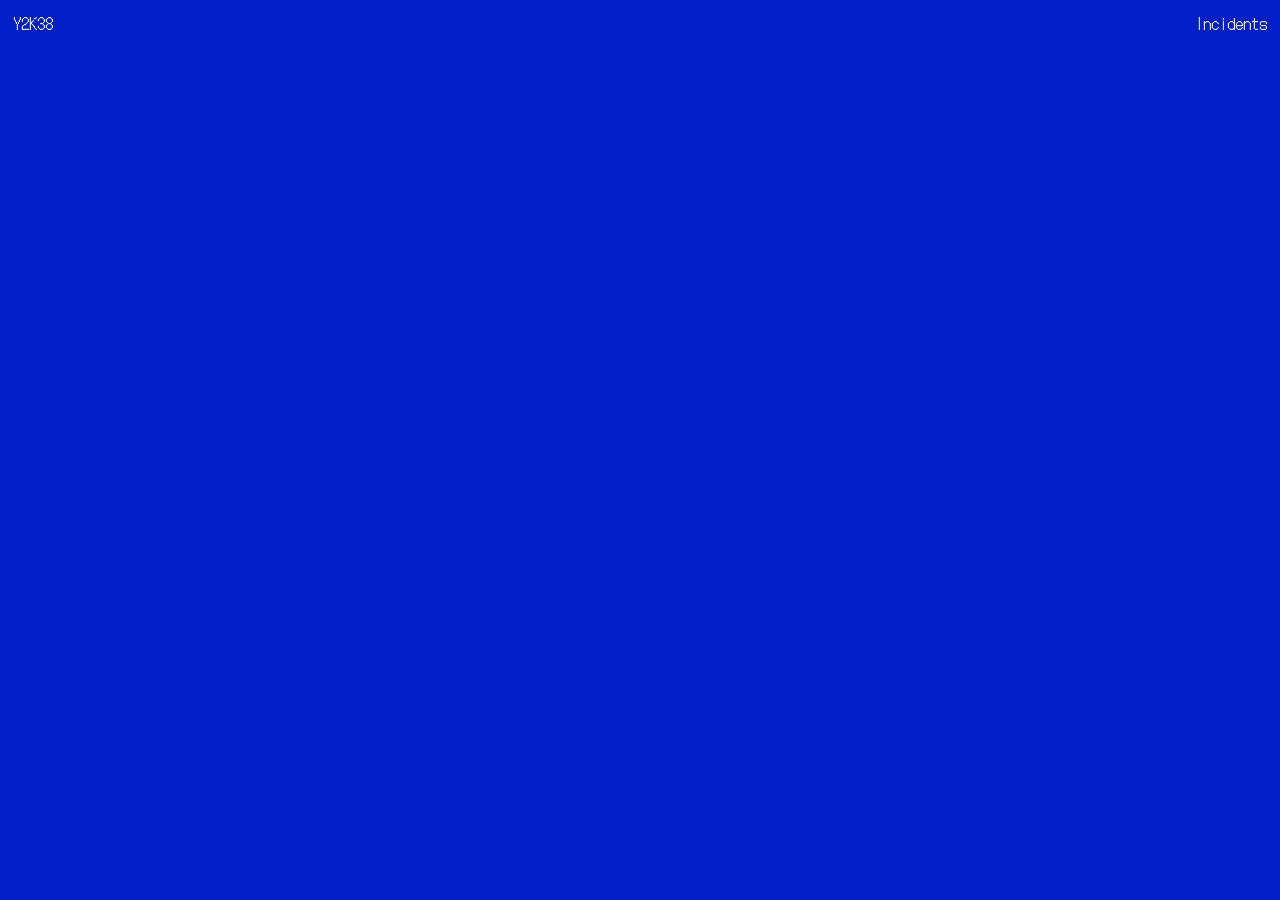
==== about.html @ ddc5a2a6 "Added Sources" ====
<!DOCTYPE html>
<html lang="en">
<head>
    <meta charset="UTF-8">
    <meta name="viewport" content="width=device-width, initial-scale=1.0">
    <title>About</title>

    <link rel="stylesheet" href="css/style.css">

    <!--FAVICON-->
    <link rel="icon" type="image/x-icon" href="images/error-favicon.svg">

    <!--FONTS-->
    <link rel="preconnect" href="https://fonts.googleapis.com">
    <link rel="preconnect" href="https://fonts.gstatic.com" crossorigin>
    <link href="https://fonts.googleapis.com/css2?family=DotGothic16&family=Outfit:wght@100..900&display=swap" rel="stylesheet">

</head>
<body>
    <header>
        <nav>
            <ul>
                <li><a href="index.html">Y2K38</a></li>
                <li id="liveDecimal2"></li>
                <li><a href="incidents.html">Incidents</a></li>
            </ul>
        </nav>
    </header>

    <section class="info-wrapper">
        <div class="info">
            
        </div>
    </section>
    
    <script src="test.js"></script>
</body>
</html>
---- css/style.css ----
body {
    margin: 0;
    color: rgb(229, 229, 229);
}

html {
    /*background-color: rgb(0, 0, 0);*/
    background-color: rgba(3, 32, 200, 1);
}

:root {
  color-scheme: light dark;
}

/*@media (prefers-color-scheme: light) {
  html {
    background-color: rgba(3, 32, 200, 1);
  }
}

@media (prefers-color-scheme: dark) {
  html {
    background-color: rgb(0, 0, 0);
  }

  body {
    color: rgb(24, 178, 9);
  }
}*/

/* TYPOGRAPHY */

.dotgothic16-regular {
  font-family: "DotGothic16", sans-serif;
  font-weight: 400;
  font-style: normal;
}

h1 {
    font-family: "DotGothic16";
    font-size: 1.1rem;
    font-weight: normal;
    text-align: center;
}

h2 {
    font-family: "DotGothic16";
    font-size: 1rem;
    line-height: 150%;
    font-weight: normal;
}

h3 {
       font-family: "DotGothic16";
        font-size: 1.8rem;
        line-height: 120%;
        font-weight: normal;
        padding:0 8px;
}     

p {
    font-family: "DotGothic16";
    font-size: 0.9rem;
    line-height: 150%;
}

a {
    color: rgb(229, 229, 229);
    text-decoration: none;
    line-height: 180%;
}

a:hover {
    text-decoration: underline;
    color: rgb(60, 60, 255);
}

/*@media (prefers-color-scheme: dark) {
  a {
    color:  rgb(24, 178, 9);
  }
}*/


a.active {
    text-decoration: underline;

}

li {
    font-family: "DotGothic16";
    font-size: 1rem;
}

@media only screen and (max-width:700px) {
    h3 {
        font-size: 1.5rem;
    }

    p {
        font-size: 0.8rem;
    }

    li {
            font-size: 0.8rem;
    }
}
/* NAVIGATION BAR */

header {
    position: fixed;
    top: 1%;
    width: 100%;
}

ul {
    margin: 0 1%;
    padding: 0;
    list-style: none;
    list-style-type: none;
    text-align: center;
  
    display: flex; 
    flex-direction: row;
    justify-content:space-between;
    align-items: baseline;
  }


/* COUNTDOWN SECTION */

.start {
    height: 100vh;
    display: flex;
    justify-content: center;
    align-items: center;
}
.countdown h1 {
    text-align: center;
}



/* INFO SECTION */
.info-wrapper {
    margin: 0 1%;

}
.info {
    display: grid;
    grid-template-columns: 1fr 2fr 1fr;
    height:fit-content;

    column-gap: 1%;
    row-gap: -1%;
    padding-bottom: 3%;
}

.event-home {
    grid-row: span 6;
    border-left: 0.1px dotted white;
    overflow-y: scroll;
    margin-left: 3em;
    height: 120vh;
}

.event-home a:hover {
    color: rgb(60, 60, 255);
}

@media only screen and (max-width:700px) {
    .info {
        overflow-x: scroll;
    }

    .event-home {
        margin-left: 1em;
        height: 200vh;
    }

}


/* 404 ERROR PAGE */

.error-warning {
    text-align: center;
    height: 100vh;

    display: flex;
    flex-direction: column;
    justify-content: center;
    align-items: center;
}

.error-warning h1 {
    line-height: 30%;
}

/* INCIDENTS SECTION */

.incidents-wrapper {
    margin: 4em 1% 1%;
}

.incidents {
    display: grid;
    grid-template-columns: repeat(4, 1fr);
    grid-row: 2fr;
    gap: -1px;
    grid-auto-flow: row dense;
}

@media only screen and (max-width:1000px) {
    .incidents {
        display: grid;
        grid-template-columns: repeat(3, 1fr);
    }
}

@media only screen and (max-width:700px) {
    .incidents {
        display: grid;
        grid-template-columns: repeat(2, 1fr);
    }

    .tab p {
        font-size: 0.5rem;
    }
}

.incidents div {
    border-style: dotted;
    border-width: 0.1px;
    border-color: white;
    overflow-y: scroll;
}

.event {
    height: 250px;
}

.incidents .event-1x2 {
    grid-row: span 2;
    overflow-y: scroll;
}

.incidents .event-2x1 {
    grid-column: span 2;   
    overflow-y: scroll;
}

.event p {
    padding-left: 5px;
}

.incident-date {
    padding-left: 5px;;
    font-family: "DotGothic16";
    font-size: 0.8rem;
    padding-left: 5px;
}

.tab {
    position: sticky;
    top: 0;
    margin: -1px;

    display: flex;
    justify-content: space-between;
    align-items: center;
    background-color: rgba(3, 32, 200, 1);
}
/*
@media (prefers-color-scheme: dark) {
  .tab {
    background-color: rgb(0, 0, 0);
  }
}*/

.tab p {
    line-height: 0;
    padding-left: 5px;
}

.tab .incident-source {
    text-align: center;
    height: 0;
    width: 30px;
    padding-bottom: 30px;
    margin: -1px;
}

.event2 {
    border-style: dotted;
    border-width: 0.1px;
    border-color: white;
    overflow-x: scroll;
}

.tab2 div {
    border-style: dotted;
    border-width: 0.1px;
    border-color: white;
}

.tab2 {
    display: flex;
    justify-content: space-between;
}

img {
    width: 100%;
    height: auto;
}
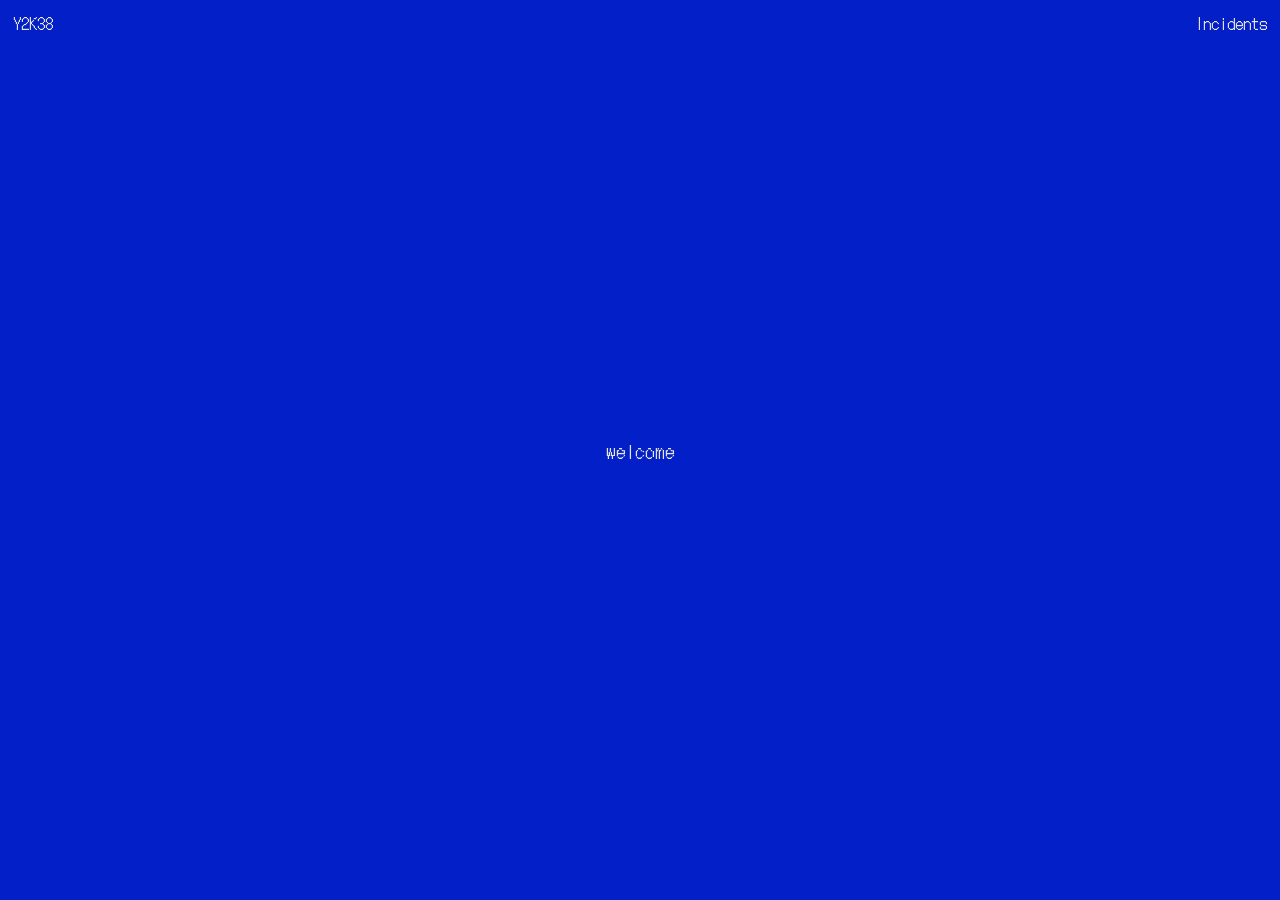
==== commit 4c0a178f: "Mobile Responsive" ====
--- a/about.html
+++ b/about.html
@@ -27,7 +27,8 @@
         </nav>
     </header>
 
-    <section class="info-wrapper">
+    <section class="start">
+        <h1>welcome</h1>
         <div class="info">
             
         </div>
--- a/css/style.css
+++ b/css/style.css
@@ -170,12 +170,16 @@
 
 @media only screen and (max-width:700px) {
     .info {
-        overflow-x: scroll;
+        display: block;
+    }
+
+    .info h2 {
+        text-align: center;
     }
 
     .event-home {
         margin-left: 1em;
-        height: 200vh;
+        height: 80vh;
     }
 
 }
@@ -229,6 +233,13 @@
     }
 }
 
+@media only screen and (max-width:350px) {
+    .incidents {
+        display: block;
+        grid-template-columns: 1fr;
+    }
+}
+
 .incidents div {
     border-style: dotted;
     border-width: 0.1px;
